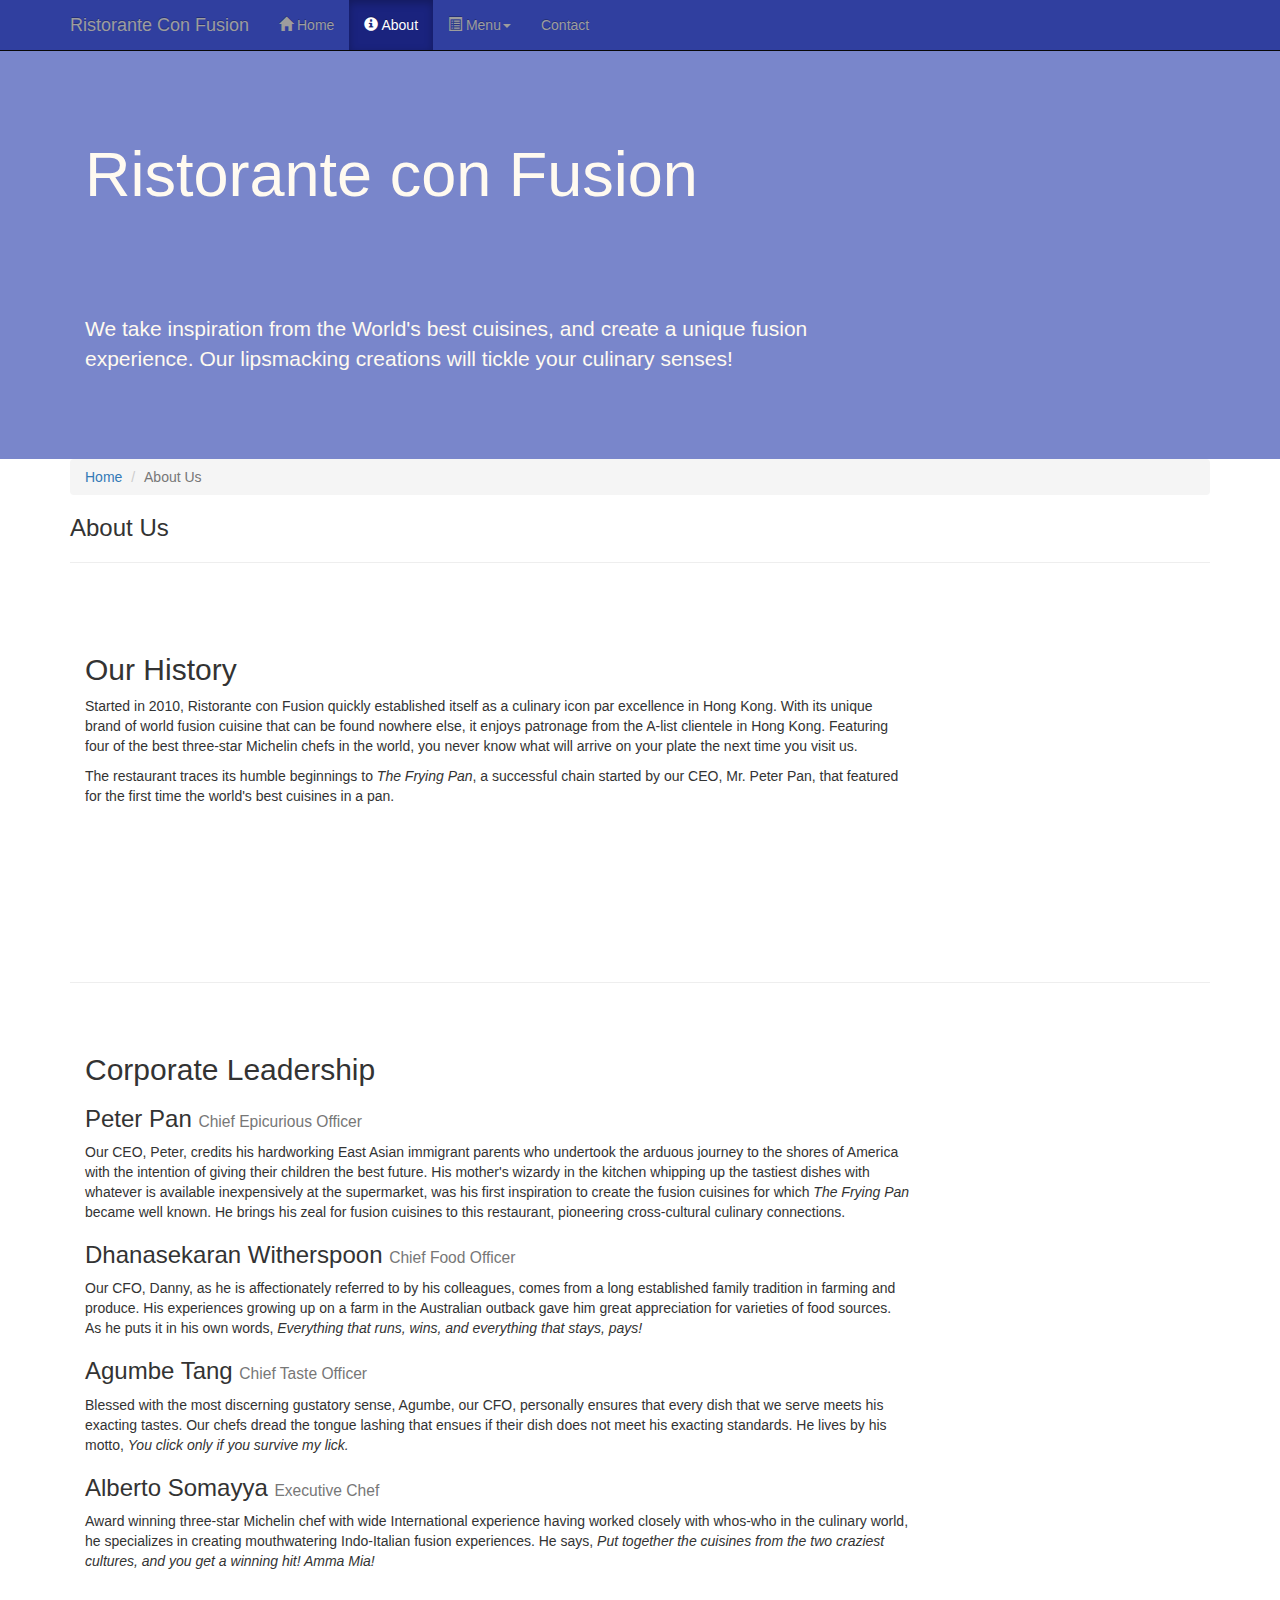
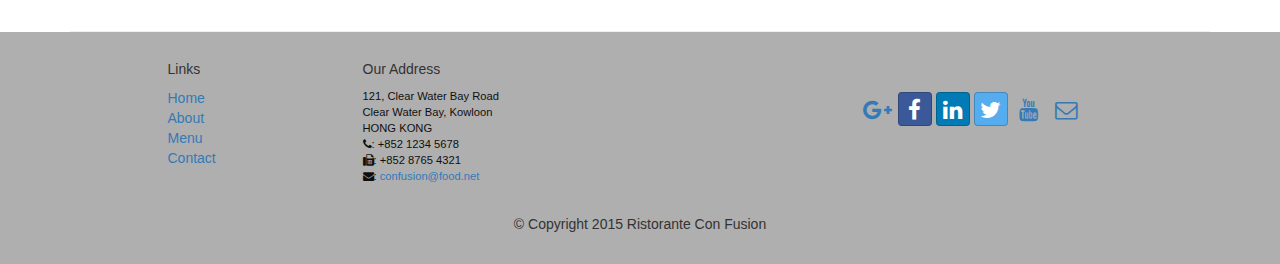
==== conFusion/aboutus.html @ 23bd5120 "firs commit" ====
<!DOCTYPE html>
<html lang="en">

<head>
     <meta charset="utf-8">
    <meta http-equiv="X-UA-Compatible" content="IE=edge">
    <meta name="viewport" content="width=device-width, initial-scale=1">
    <!-- The above 3 meta tags *must* come first in the head; any other head
         content must come *after* these tags -->
    <title>Ristorante Con Fusion: About Us</title>
        <!-- Bootstrap -->
    <link href="css/bootstrap.min.css" rel="stylesheet">
    <link href="css/bootstrap-theme.min.css" rel="stylesheet">
    <link href="css/font-awesome.min.css" rel="stylesheet">
    <link href="css/bootstrap-social.css" rel="stylesheet">
    <link href="css/mystyles.css" rel="stylesheet">

    <!-- HTML5 shim and Respond.js for IE8 support of HTML5 elements and media queries -->
    <!-- WARNING: Respond.js doesn't work if you view the page via file:// -->
    <!--[if lt IE 9]>
      <script src="https://oss.maxcdn.com/html5shiv/3.7.2/html5shiv.min.js"></script>
      <script src="https://oss.maxcdn.com/respond/1.4.2/respond.min.js"></script>
    <![endif]-->
</head>

<body>
    <nav class="navbar navbar-inverse navbar-fixed-top" role="navigation">
        <div class="container">
            <div class="navbar-header">
                <button type="button" class="navbar-toggle collapsed" data-toggle="collapse" data-target="#navbar" aria-expanded="false" aria-controls="navbar">
                    <span class="sr-only">Toggle navigation</span>
                    <span class="icon-bar"></span>
                    <span class="icon-bar"></span>
                    <span class="icon-bar"></span>
                </button>
                <a class="navbar-brand" href="index.html">Ristorante Con Fusion</a>
            </div>
            <div id="navbar" class="navbar-collapse collapse">
                <ul class="nav navbar-nav">
                    <li><a href="index.html"><span class="glyphicon glyphicon-home"
                         aria-hidden="true"></span> Home</a></li>
                    <li class="active"><a href="aboutus.html"><span class="glyphicon glyphicon-info-sign"
                      aria-hidden="true"></span> About</a></li>
                    <li class="dropdown">
                        <a href="#" class="dropdown-toggle" data-toggle="dropdown"
                         role="button" aria-haspopup="true" aria-expanded="false"><span class="glyphicon glyphicon-list-alt"
                         aria-hidden="true"></span> Menu<span class="caret"></span></a>
                        <ul class="dropdown-menu">
                            <li><a href="#">Appetizers</a></li>
                            <li><a href="#">Main Courses</a></li>
                            <li><a href="#">Desserts</a></li>
                            <li><a href="#">Drinks</a></li>
                            <li role="separator" class="divider"></li>
                            <li class="dropdown-header">Specials</li>
                            <li><a href="#">Lunch Buffet</a></li>
                            <li><a href="#">Weekend Brunch</a></li>
                        </ul>
                    </li>
                    <li><a href="contactus.html">Contact</a></li>
                </ul>
            </div>
        </div>
    </nav>
    <header class="jumbotron">

        <!-- Main component for a primary marketing message or call to action -->

        <div class="container">
            <div class="row row-header">
                <div class="col-xs-12 col-sm-8">
                    <h1>Ristorante con Fusion</h1>
                    <p style="padding:40px;"></p>
                    <p>We take inspiration from the World's best cuisines,
                      and create a unique fusion experience. Our lipsmacking
                      creations will tickle your culinary senses!</p>
                </div>
                <div class="col-xs-12 col-sm-4">
                </div>
            </div>
        </div>
    </header>

    <div class="container">
        <div>
            <div>
              <ol class="breadcrumb">
                <li><a href="index.html">Home</a></li>
                <li class="active">About Us</li>
              </ol>
            </div>

            <div>
               <h3>About Us</h3>
               <hr>
            </div>
        </div>

        <div class="row row-content">
            <div class="col-xs-12 col-sm-9">
                <h2>Our History</h2>
                <p>Started in 2010, Ristorante con Fusion quickly established itself as a culinary icon par excellence in Hong Kong. With its unique brand of world fusion cuisine that can be found nowhere else, it enjoys patronage from the A-list clientele in Hong Kong.  Featuring four of the best three-star Michelin chefs in the world, you never know what will arrive on your plate the next time you visit us.</p>
                <p>The restaurant traces its humble beginnings to <em>The Frying Pan</em>, a successful chain started by our CEO, Mr. Peter Pan, that featured for the first time the world's best cuisines in a pan.</p>
            </div>
            <div>
                <p style="padding:20px;"></p>
            </div>
        </div>


        <div class="row row-content">
            <div class="col-xs-12 col-sm-9">
                <h2>Corporate Leadership</h2>
                <h3>Peter Pan <small>Chief Epicurious Officer</small></h3>
                <p>Our CEO, Peter, credits his hardworking East Asian immigrant parents who undertook the arduous journey to the shores of America with the intention of giving their children the best future. His mother's wizardy in the kitchen whipping up the tastiest dishes with whatever is available inexpensively at the supermarket, was his first inspiration to create the fusion cuisines for which <em>The Frying Pan</em> became well known. He brings his zeal for fusion cuisines to this restaurant, pioneering cross-cultural culinary connections.</p>
                <h3>Dhanasekaran Witherspoon <small>Chief Food Officer</small></h3>
                <p>Our CFO, Danny, as he is affectionately referred to by his colleagues, comes from a long established family tradition in farming and produce. His experiences growing up on a farm in the Australian outback gave him great appreciation for varieties of food sources. As he puts it in his own words, <em>Everything that runs, wins, and everything that stays, pays!</em></p>
                <h3>Agumbe Tang <small>Chief Taste Officer</small></h3>
                <p>Blessed with the most discerning gustatory sense, Agumbe, our CFO, personally ensures that every dish that we serve meets his exacting tastes. Our chefs dread the tongue lashing that ensues if their dish does not meet his exacting standards. He lives by his motto, <em>You click only if you survive my lick.</em></p>
                <h3>Alberto Somayya <small>Executive Chef</small></h3>
                <p>Award winning three-star Michelin chef with wide International experience having worked closely with whos-who in the culinary world, he specializes in creating mouthwatering Indo-Italian fusion experiences. He says, <em>Put together the cuisines from the two craziest cultures, and you get a winning hit! Amma Mia!</em></p>
            </div>
             <div>
                <p style="padding:20px;"></p>
            </div>
       </div>

    </div>

    <footer class="row-footer">
        <div class="container">
            <div class="row">
                <div class="col-xs-5 col-xs-offset-1 col-sm-2 col-sm-offset-1">
                    <h5>Links</h5>
                    <ul class="list-unstyled">
                        <li><a href="index.html">Home</a></li>
                        <li><a href="aboutus.html">About</a></li>
                        <li><a href="#">Menu</a></li>
                        <li><a href="contactus.html">Contact</a></li>
                    </ul>
                </div>
                <div class="col-xs-6 col-sm-5">
                    <h5>Our Address</h5>
                    <address>
		              121, Clear Water Bay Road<br>
		              Clear Water Bay, Kowloon<br>
		              HONG KONG<br>
		              <i class="fa fa-phone"></i>: +852 1234 5678<br>
		              <i class="fa fa-fax"></i>: +852 8765 4321<br>
		              <i class="fa fa-envelope"></i>:
                        <a href="mailto:confusion@food.net">confusion@food.net</a>
		           </address>
                </div>
                <div class="col-xs-12 col-sm-4">
                    <div class="nav navbar-nav" style="padding: 40px 10px;">
                        <a class="btn btn-social-icon btn-google-plus" href="http://google.com/+"><i class="fa fa-google-plus"></i></a>
                        <a class="btn btn-social-icon btn-facebook" href="http://www.facebook.com/profile.php?id="><i class="fa fa-facebook"></i></a>
                        <a class="btn btn-social-icon btn-linkedin" href="http://www.linkedin.com/in/"><i class="fa fa-linkedin"></i></a>
                        <a class="btn btn-social-icon btn-twitter" href="http://twitter.com/"><i class="fa fa-twitter"></i></a>
                        <a class="btn btn-social-icon btn-youtube" href="http://youtube.com/"><i class="fa fa-youtube"></i></a>
                        <a class="btn btn-social-icon" href="mailto:"><i class="fa fa-envelope-o"></i></a>
                    </div>
                </div>
                <div class="col-xs-12">
                    <p style="padding:10px;"></p>
                    <p align=center>© Copyright 2015 Ristorante Con Fusion</p>
                </div>
            </div>
        </div>
    </footer>
    <!-- jQuery (necessary for Bootstrap's JavaScript plugins) -->
    <script src="https://ajax.googleapis.com/ajax/libs/jquery/1.11.3/jquery.min.js"></script>
    <!-- Include all compiled plugins (below), or include individual files as needed -->
    <script src="js/bootstrap.min.js"></script>
</body>

</html>
---- conFusion/css/mystyles.css ----
.row-header{
  margin: 0px auto;
  padding: 0px auto;
}

.row-content {
  margin: 0px auto;
  padding: 50px 0px 50px 0px;
  border-bottom: 1px ridge;
  min-height: 400px;
}

.row-footer{
  background-color: #AfAfAf;
  margin: 0px auto;
  padding: 20px 0px 20px 0px;
}

.jumbotron{
  padding: 70px 30px 70px 30px;
  margin: 0px auto;
  background: #7986CB;
  color: floralwhite;
}

address{
  font-size: 80%;
  margin: 0px;
  color: #0f0f0f;
}

body{
    padding:50px 0px 0px 0px;
    z-index:0;
}

.navbar-inverse {
     background: #303F9F;
}

.navbar-inverse .navbar-nav > .active > a,
.navbar-inverse .navbar-nav > .active > a:hover,
.navbar-inverse .navbar-nav > .active > a:focus {
    color: #fff;
    background: #1A237E;
}

.navbar-inverse .navbar-nav > .open > a,
 .navbar-inverse .navbar-nav > .open > a:hover,
 .navbar-inverse .navbar-nav > .open > a:focus {
    color: #fff;
    background: #1A237E;
}

.navbar-inverse .navbar-nav .open .dropdown-menu> li> a,
.navbar-inverse .navbar-nav .open .dropdown-menu {
    background-color: #303F9F;
    color:#eeeeee;
}

.navbar-inverse .navbar-nav .open .dropdown-menu> li> a:hover {
    color:#000000;
}
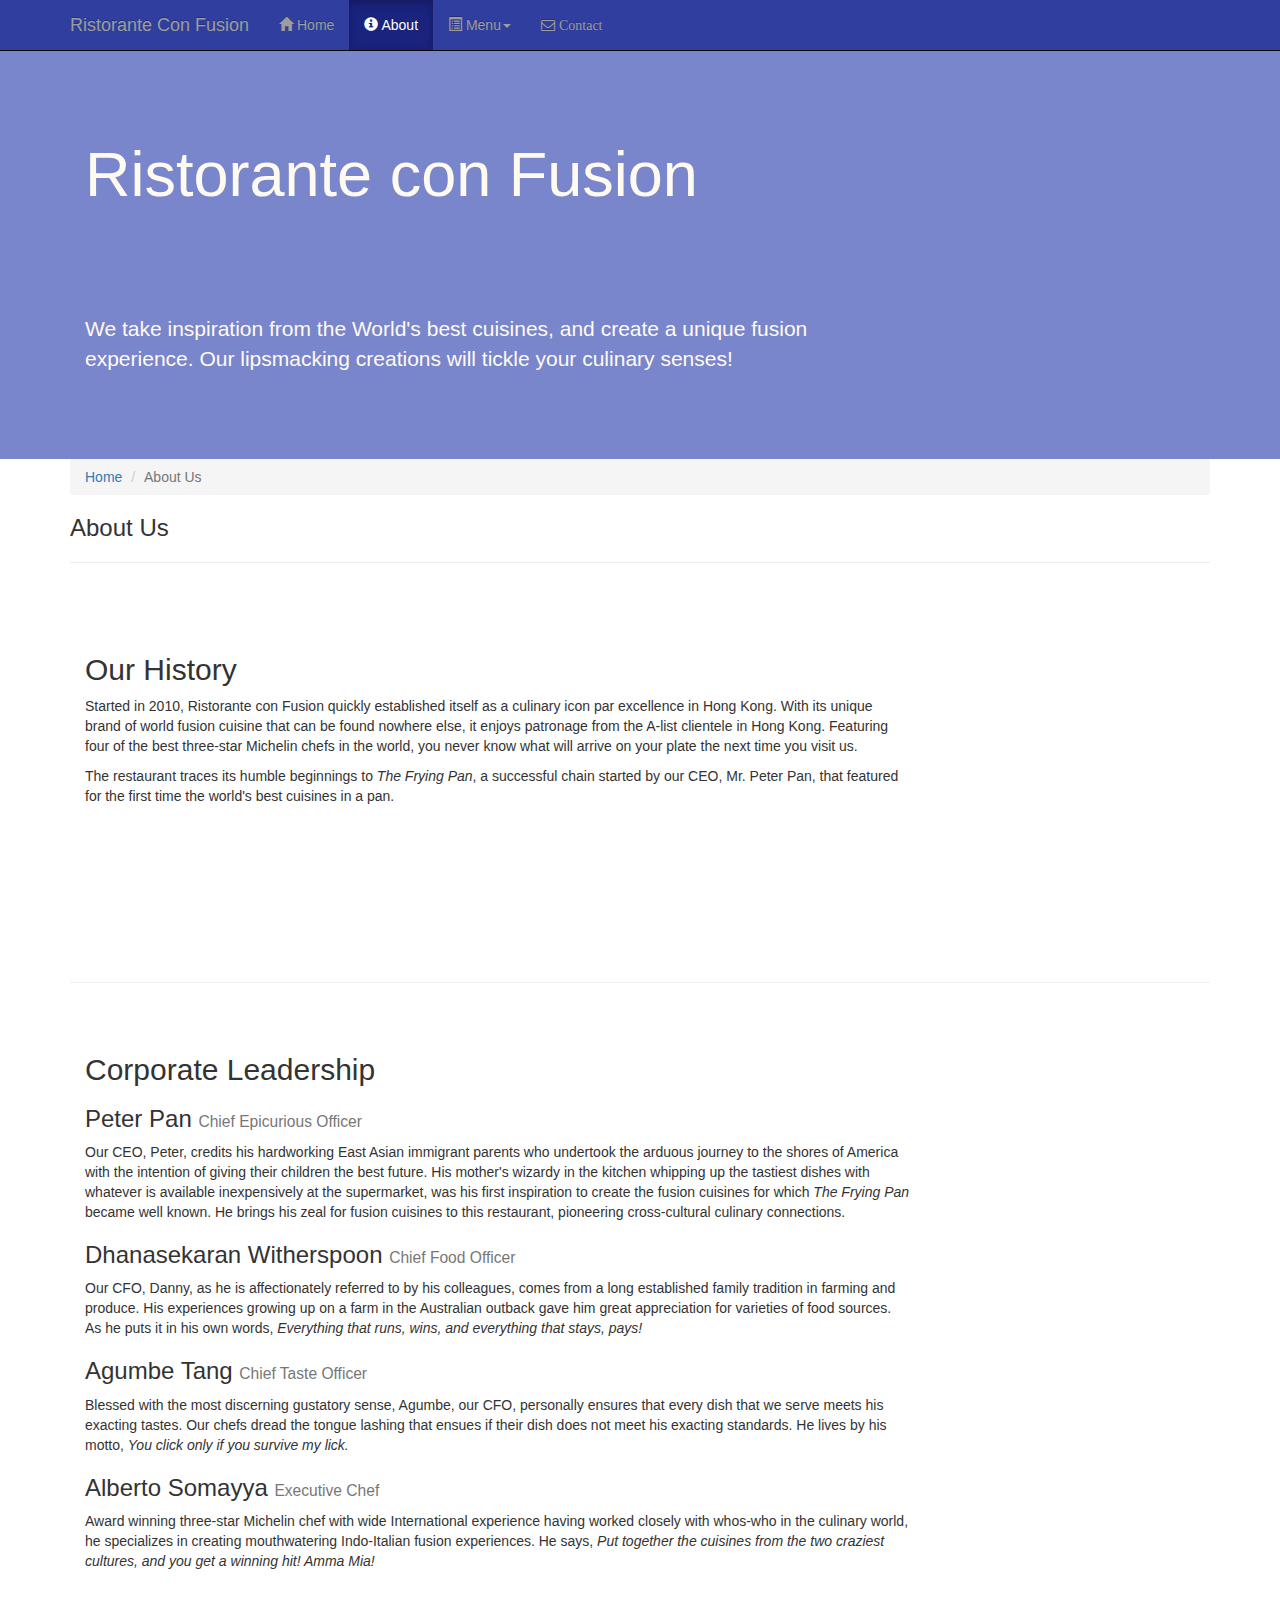
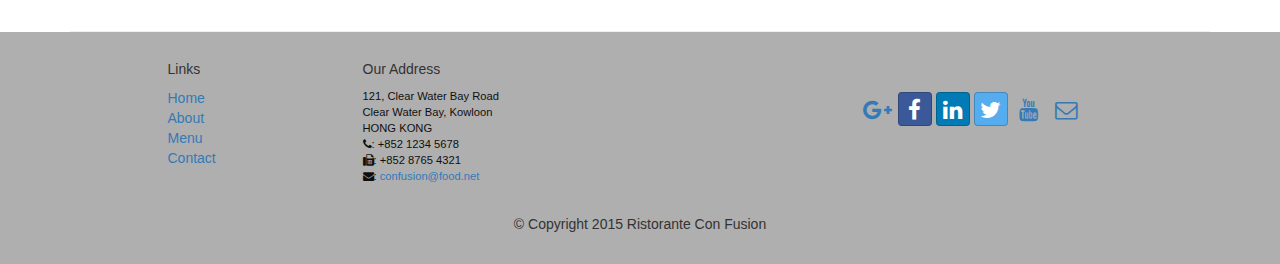
==== commit d8da8801: "Buttons and Forms" ====
--- a/conFusion/aboutus.html
+++ b/conFusion/aboutus.html
@@ -56,7 +56,7 @@
                             <li><a href="#">Weekend Brunch</a></li>
                         </ul>
                     </li>
-                    <li><a href="contactus.html">Contact</a></li>
+                    <li><a class="fa fa-envelope-o" href="contactus.html"> Contact</a></li>
                 </ul>
             </div>
         </div>
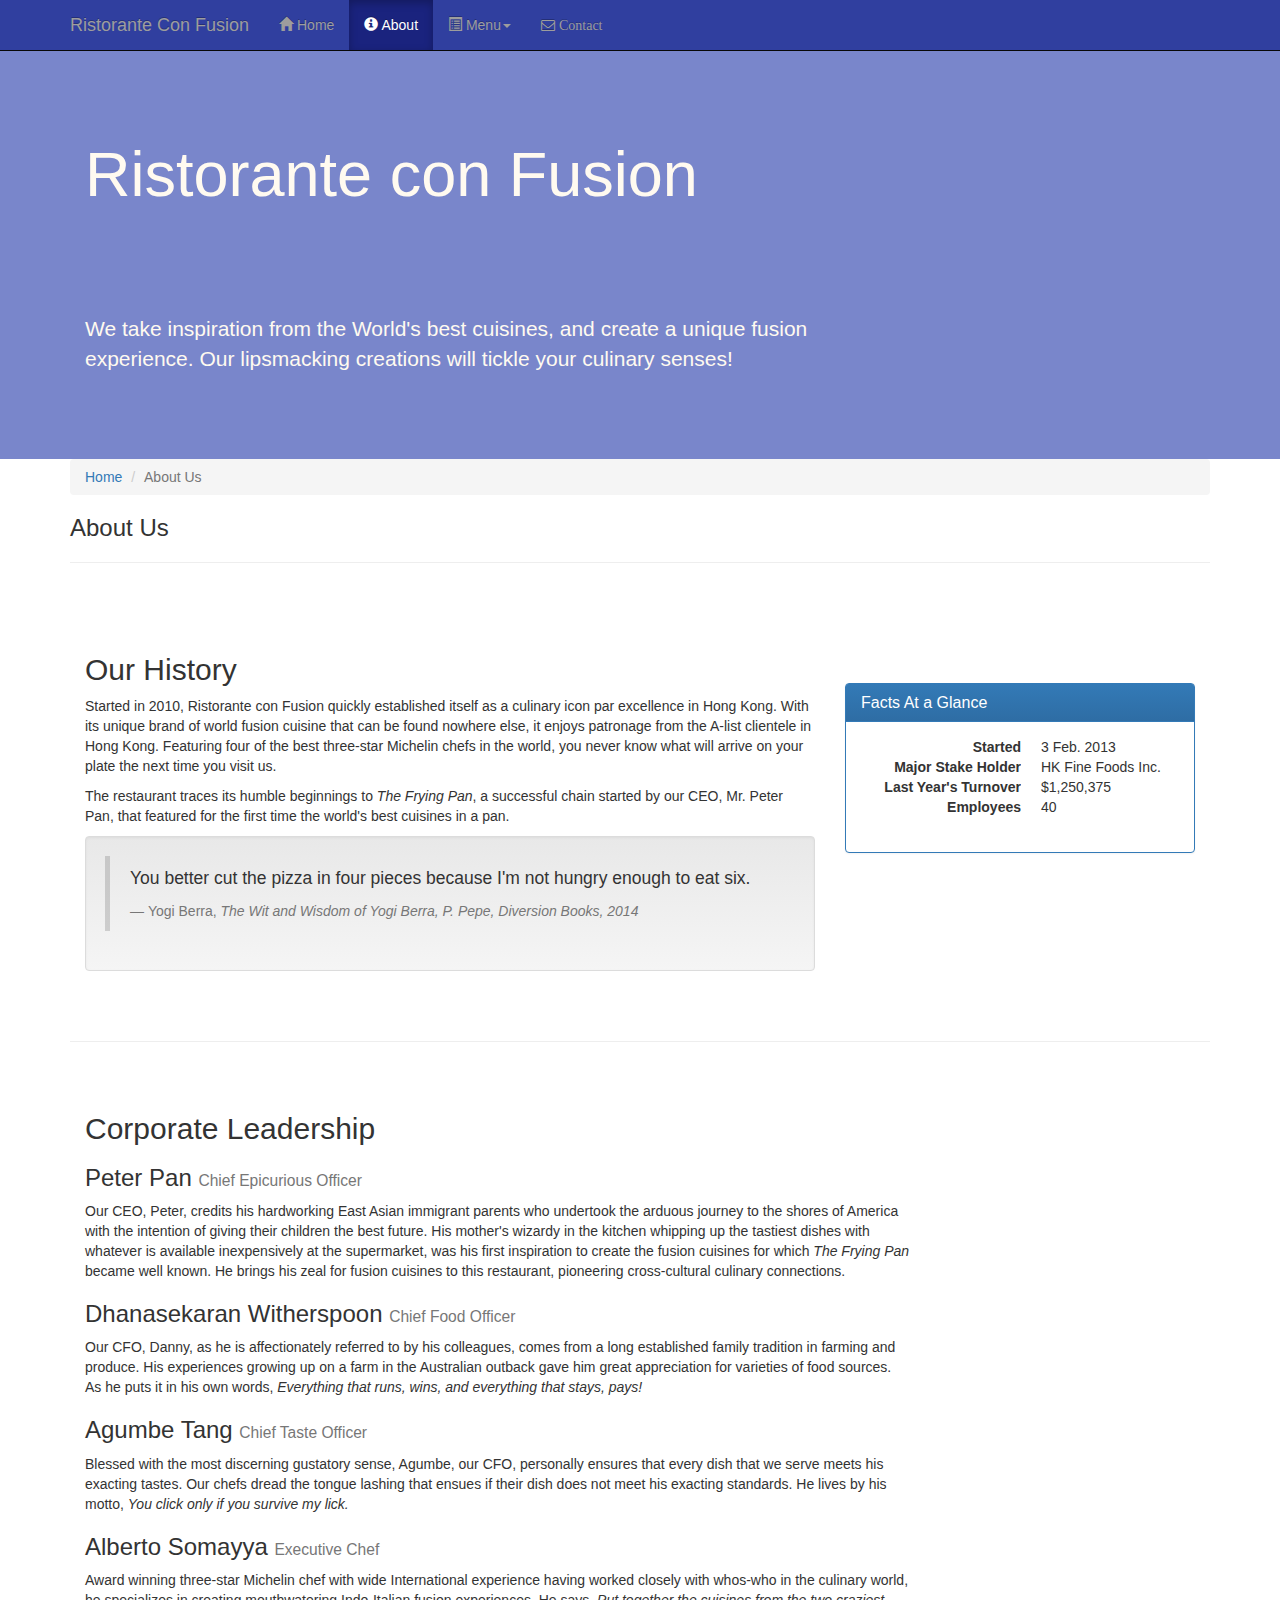
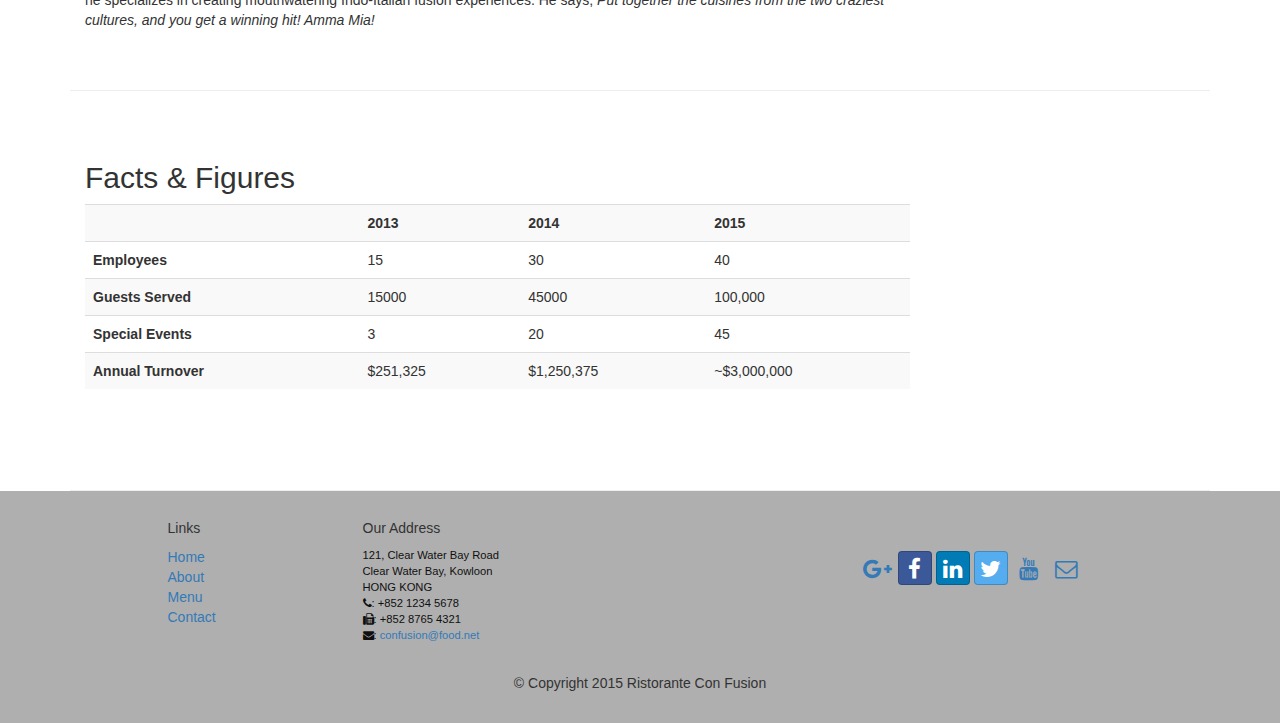
==== commit 15cef9d8: "Panels, Wells, Tables" ====
--- a/conFusion/aboutus.html
+++ b/conFusion/aboutus.html
@@ -14,13 +14,6 @@
     <link href="css/font-awesome.min.css" rel="stylesheet">
     <link href="css/bootstrap-social.css" rel="stylesheet">
     <link href="css/mystyles.css" rel="stylesheet">
-
-    <!-- HTML5 shim and Respond.js for IE8 support of HTML5 elements and media queries -->
-    <!-- WARNING: Respond.js doesn't work if you view the page via file:// -->
-    <!--[if lt IE 9]>
-      <script src="https://oss.maxcdn.com/html5shiv/3.7.2/html5shiv.min.js"></script>
-      <script src="https://oss.maxcdn.com/respond/1.4.2/respond.min.js"></script>
-    <![endif]-->
 </head>
 
 <body>
@@ -63,7 +56,6 @@
     </nav>
     <header class="jumbotron">
 
-        <!-- Main component for a primary marketing message or call to action -->
 
         <div class="container">
             <div class="row row-header">
@@ -96,14 +88,47 @@
         </div>
 
         <div class="row row-content">
-            <div class="col-xs-12 col-sm-9">
+            <div class="col-xs-12 col-sm-8">
                 <h2>Our History</h2>
-                <p>Started in 2010, Ristorante con Fusion quickly established itself as a culinary icon par excellence in Hong Kong. With its unique brand of world fusion cuisine that can be found nowhere else, it enjoys patronage from the A-list clientele in Hong Kong.  Featuring four of the best three-star Michelin chefs in the world, you never know what will arrive on your plate the next time you visit us.</p>
-                <p>The restaurant traces its humble beginnings to <em>The Frying Pan</em>, a successful chain started by our CEO, Mr. Peter Pan, that featured for the first time the world's best cuisines in a pan.</p>
-            </div>
-            <div>
+                <p>Started in 2010, Ristorante con Fusion quickly established itself as a culinary icon par excellence in Hong Kong. 
+                    With its unique brand of world fusion cuisine that can be found nowhere else, it enjoys patronage from the A-list clientele in Hong Kong.  
+                    Featuring four of the best three-star Michelin chefs in the world, you never know what will arrive on your plate the next time you visit us.</p>
+                <p>The restaurant traces its humble beginnings to <em>The Frying Pan</em>, a successful chain started by our CEO, Mr. Peter Pan, 
+                that featured for the first time the world's best cuisines in a pan.</p>
+                <div class="well">
+                    <blockquote>
+                        <p>You better cut the pizza in four pieces because
+                            I'm not hungry enough to eat six.</p>
+                        <footer>Yogi Berra,
+                          <cite>The Wit and Wisdom of Yogi Berra,
+                            P. Pepe, Diversion Books, 2014</cite>
+                        </footer>
+                    </blockquote>
+                </div>
+
+            </div>
+            
+            <div class="col-xs-12 col-sm-4">
                 <p style="padding:20px;"></p>
-            </div>
+                <div class="panel panel-primary">
+                    <div class="panel-heading">
+                        <h3 class="panel-title">Facts At a Glance</h3>
+                    </div>
+                    <div class="panel-body">
+                        <dl class="dl-horizontal">
+                            <dt>Started</dt>
+                            <dd>3 Feb. 2013</dd>
+                            <dt>Major Stake Holder</dt>
+                            <dd>HK Fine Foods Inc.</dd>
+                            <dt>Last Year's Turnover</dt>
+                            <dd>$1,250,375</dd>
+                            <dt>Employees</dt>
+                            <dd>40</dd>
+                       </dl>
+                    </div>
+                </div>
+            </div>
+
         </div>
 
 
@@ -119,10 +144,57 @@
                 <h3>Alberto Somayya <small>Executive Chef</small></h3>
                 <p>Award winning three-star Michelin chef with wide International experience having worked closely with whos-who in the culinary world, he specializes in creating mouthwatering Indo-Italian fusion experiences. He says, <em>Put together the cuisines from the two craziest cultures, and you get a winning hit! Amma Mia!</em></p>
             </div>
-             <div>
+            
+             <div class="col-xs-12 col-sm-3">
                 <p style="padding:20px;"></p>
             </div>
        </div>
+
+        <div class="row row-content">
+            <div class="col-xs-12 col-sm-9">
+                <h2>Facts &amp; Figures</h2>
+                <div class="table-responsive">
+                <table class="table table-striped">
+                    <tr>
+                        <td>&nbsp;</td>
+                        <th>2013</th>
+                        <th>2014</th>
+                        <th>2015</th>
+                    </tr>
+                    <tr>
+                        <th>Employees</th>
+                        <td>15</td>
+                        <td>30</td>
+                        <td>40</td>
+                    </tr>
+                    <tr>
+                        <th>Guests Served</th>
+                        <td>15000</td>
+                        <td>45000</td>
+                        <td>100,000</td>
+                    </tr>
+                    <tr>
+                        <th>Special Events</th>
+                        <td>3</td>
+                        <td>20</td>
+                        <td>45</td>
+                    </tr>
+                    <tr>
+                        <th>Annual Turnover</th>
+                        <td>$251,325</td>
+                        <td>$1,250,375</td>
+                        <td>~$3,000,000</td>
+                    </tr>
+                </table>
+                </div>
+
+
+            </div>
+             <div class="col-xs-12 col-sm-3">
+                <p style="padding:20px;"></p>
+            </div>
+       </div> 
+
 
     </div>
 
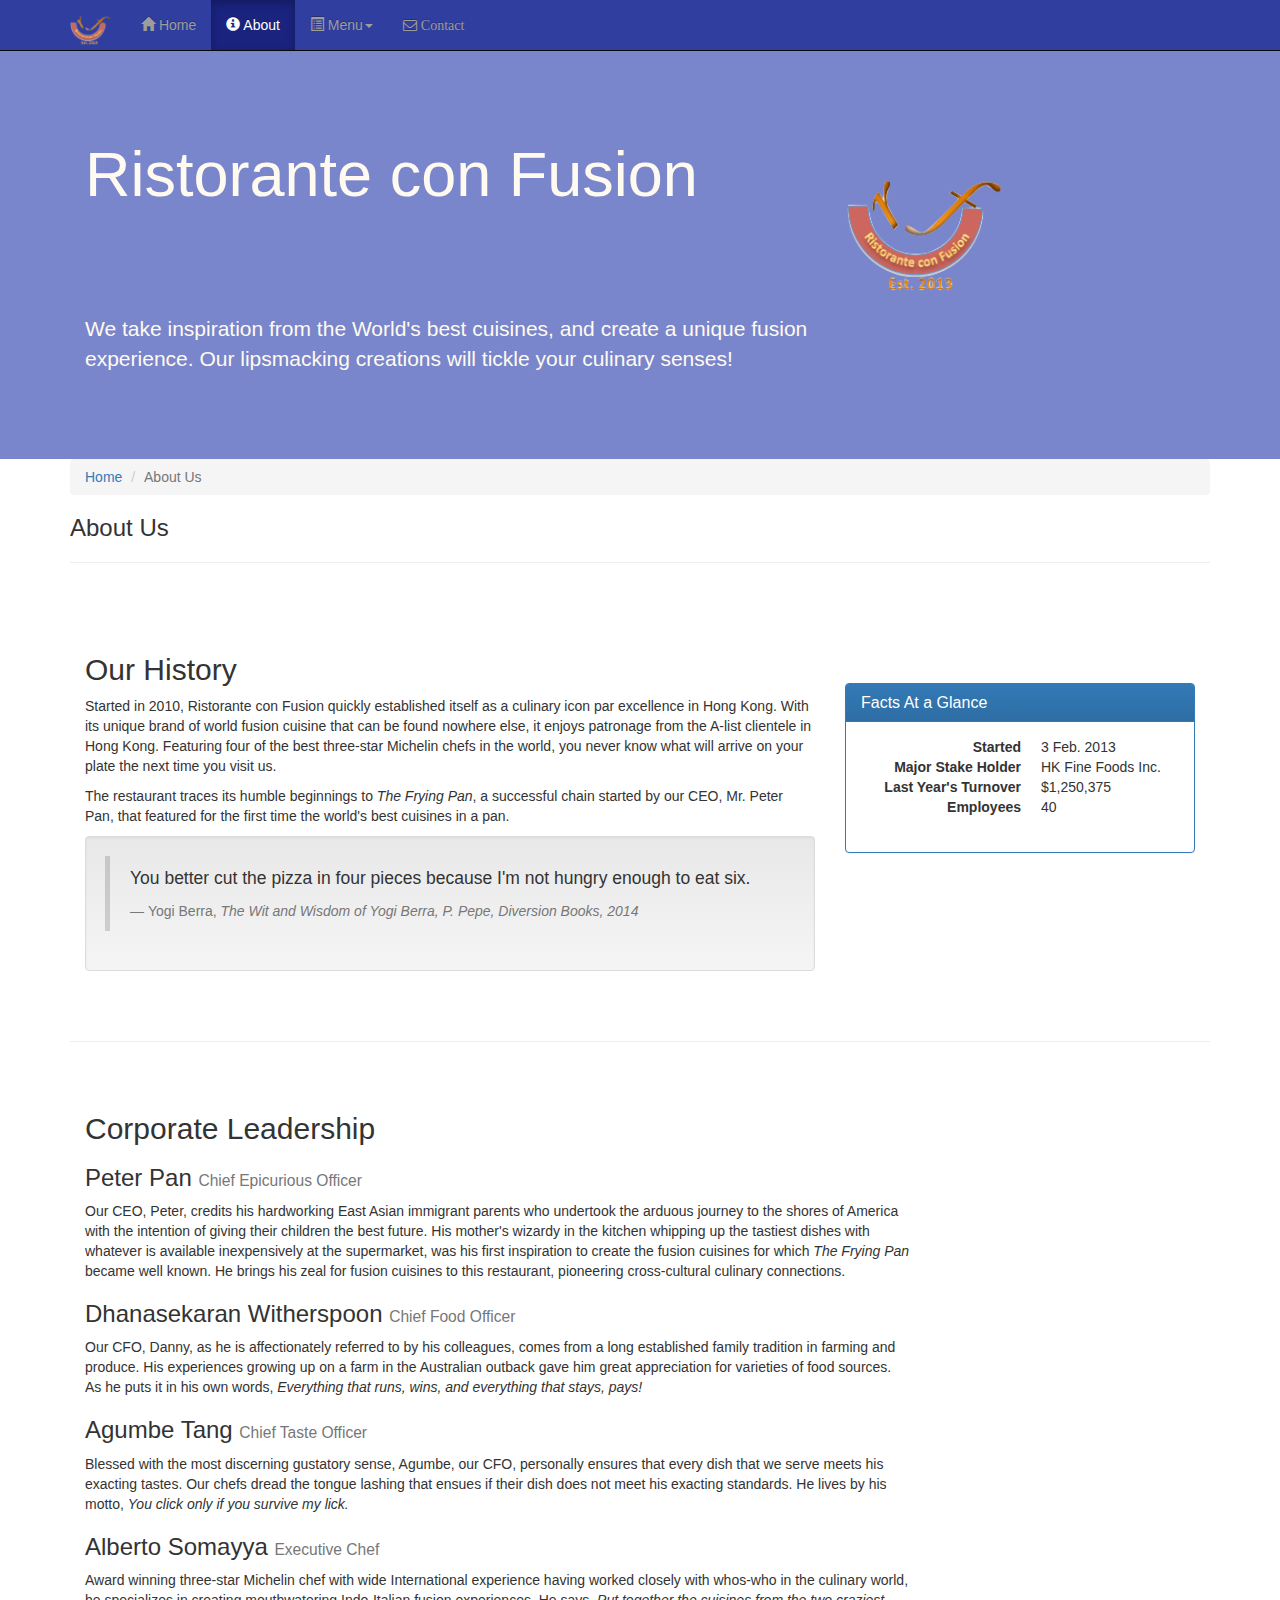
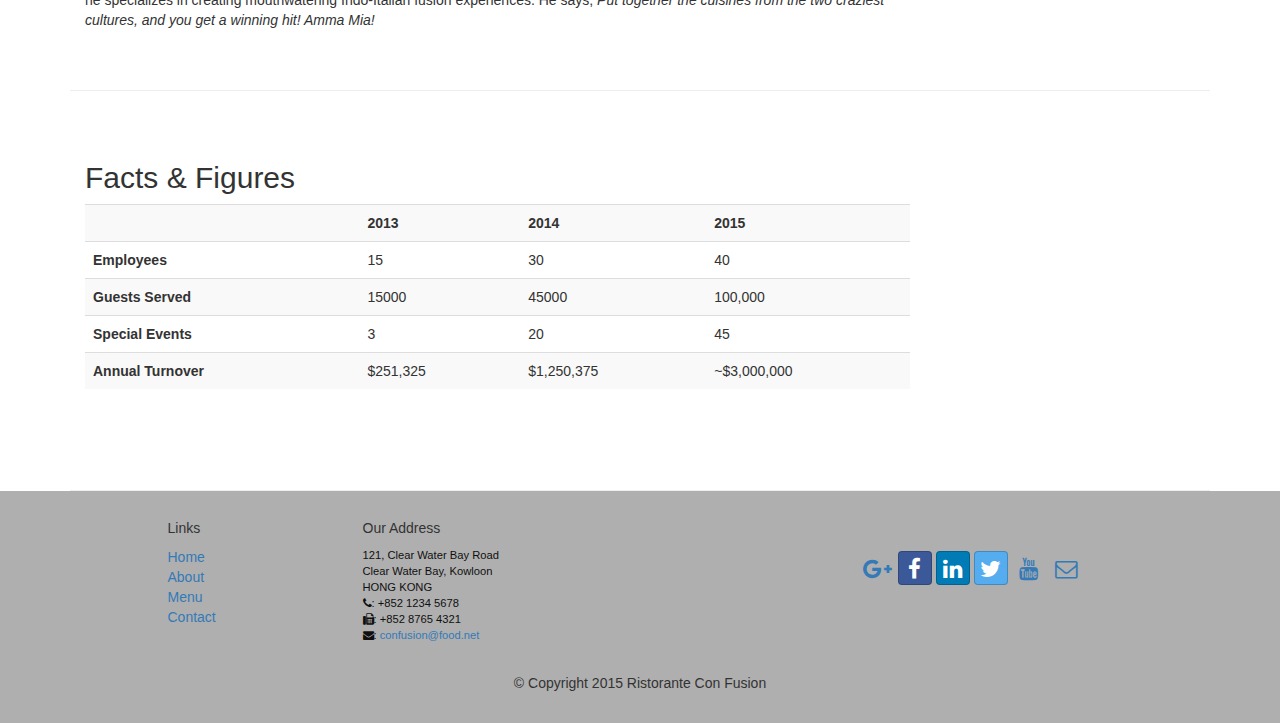
==== commit 6b07f9a9: "Media" ====
--- a/conFusion/aboutus.html
+++ b/conFusion/aboutus.html
@@ -5,10 +5,7 @@
      <meta charset="utf-8">
     <meta http-equiv="X-UA-Compatible" content="IE=edge">
     <meta name="viewport" content="width=device-width, initial-scale=1">
-    <!-- The above 3 meta tags *must* come first in the head; any other head
-         content must come *after* these tags -->
     <title>Ristorante Con Fusion: About Us</title>
-        <!-- Bootstrap -->
     <link href="css/bootstrap.min.css" rel="stylesheet">
     <link href="css/bootstrap-theme.min.css" rel="stylesheet">
     <link href="css/font-awesome.min.css" rel="stylesheet">
@@ -26,7 +23,7 @@
                     <span class="icon-bar"></span>
                     <span class="icon-bar"></span>
                 </button>
-                <a class="navbar-brand" href="index.html">Ristorante Con Fusion</a>
+                <a class="navbar-brand" href="#"><img src="img/logo.png" height=30 width=41></a>
             </div>
             <div id="navbar" class="navbar-collapse collapse">
                 <ul class="nav navbar-nav">
@@ -54,8 +51,7 @@
             </div>
         </div>
     </nav>
-    <header class="jumbotron">
-
+<header class="jumbotron">
 
         <div class="container">
             <div class="row row-header">
@@ -63,11 +59,14 @@
                     <h1>Ristorante con Fusion</h1>
                     <p style="padding:40px;"></p>
                     <p>We take inspiration from the World's best cuisines,
-                      and create a unique fusion experience. Our lipsmacking
-                      creations will tickle your culinary senses!</p>
-                </div>
-                <div class="col-xs-12 col-sm-4">
-                </div>
+                      and create a unique fusion experience.
+                      Our lipsmacking creations will tickle your culinary senses!</p>
+                </div>
+                <div class="col-xs-12 col-sm-2">
+                    <p style="padding:20px;"></p>
+                    <img src="img/logo.png" class="img-responsive">
+                </div>
+
             </div>
         </div>
     </header>
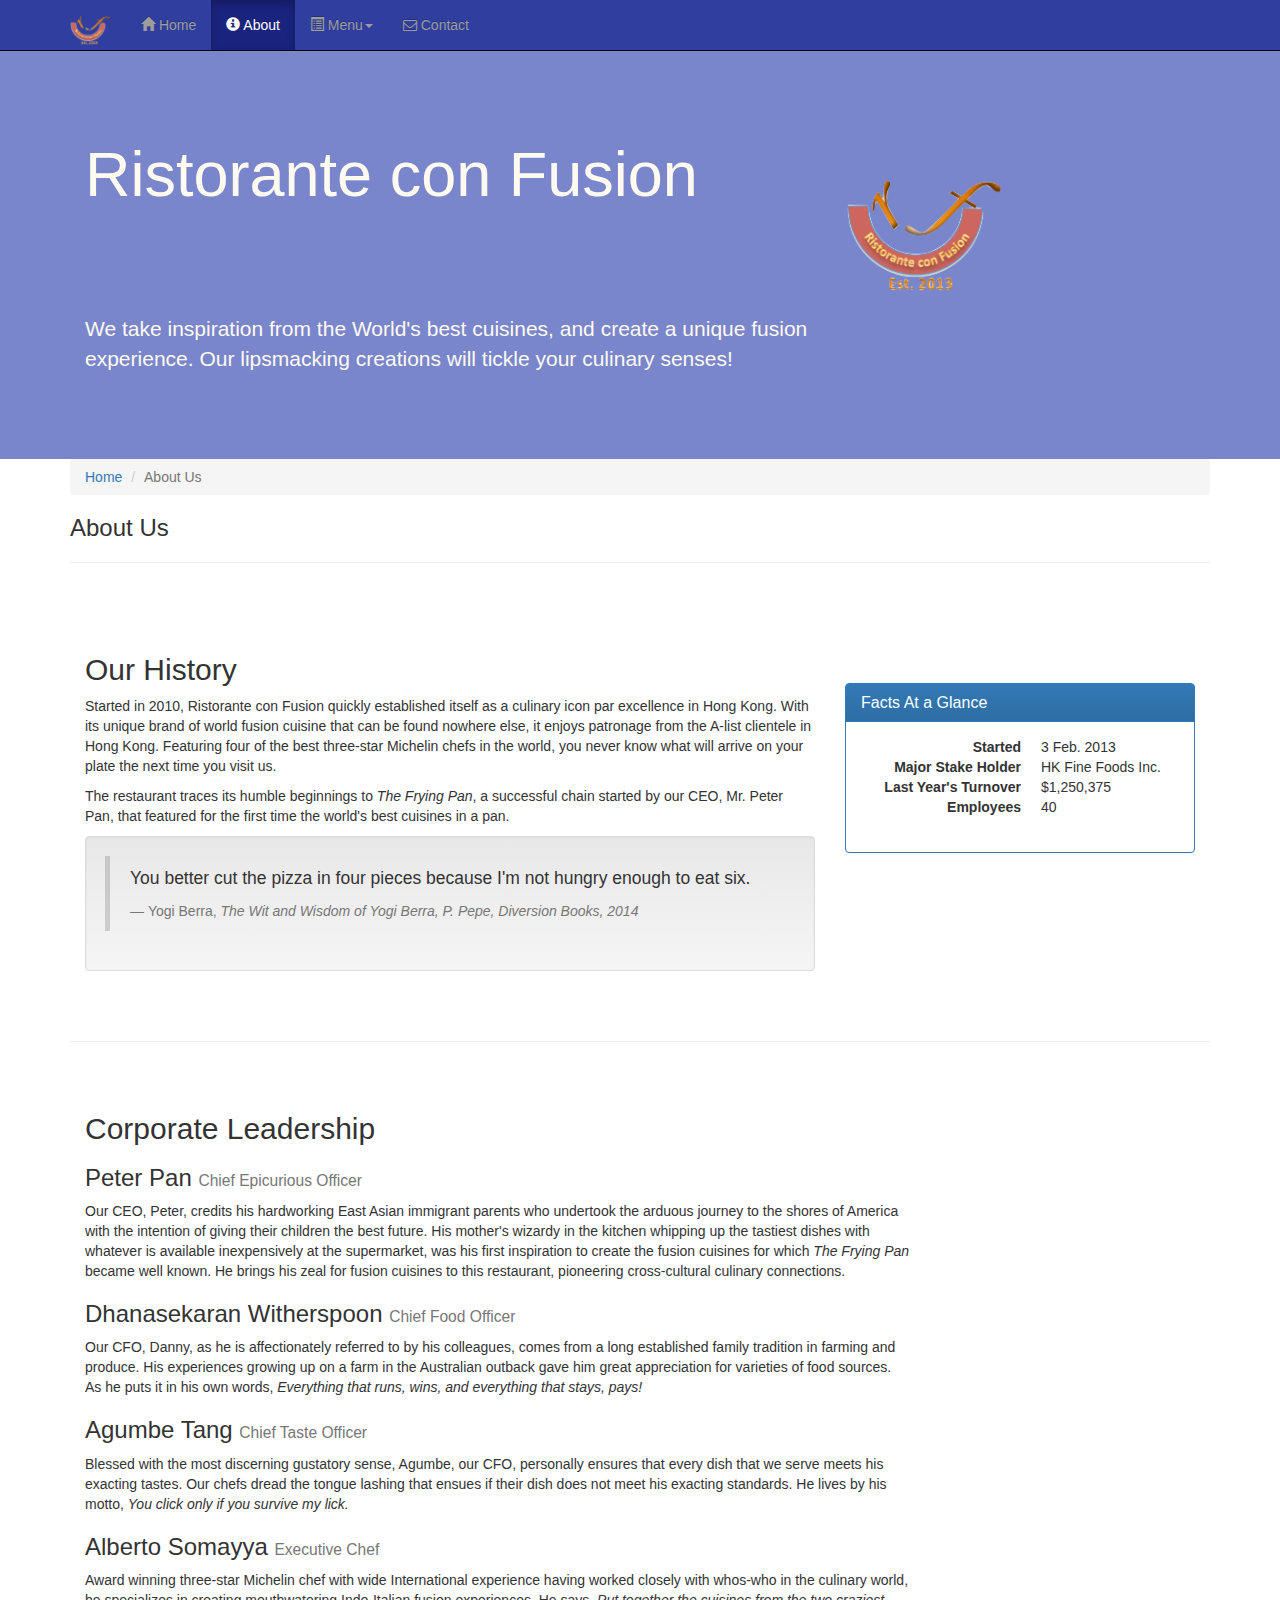
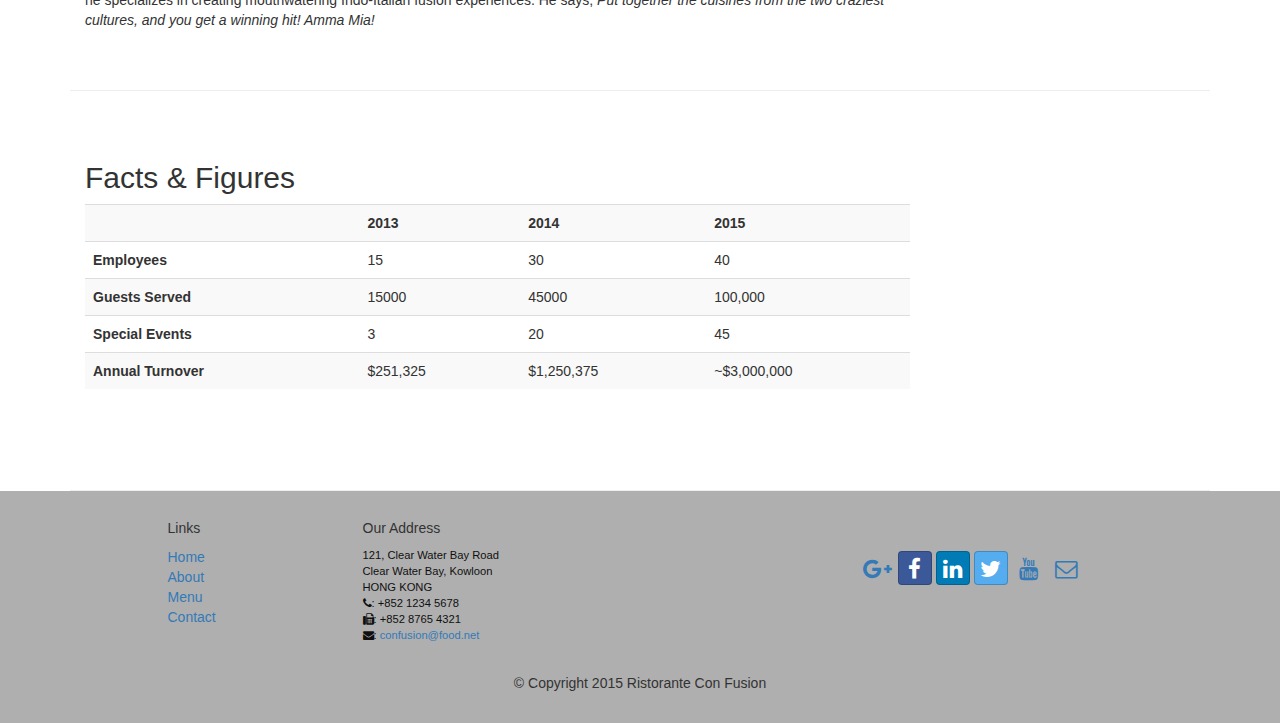
==== commit a040812c: "Contact" ====
--- a/conFusion/aboutus.html
+++ b/conFusion/aboutus.html
@@ -46,7 +46,8 @@
                             <li><a href="#">Weekend Brunch</a></li>
                         </ul>
                     </li>
-                    <li><a class="fa fa-envelope-o" href="contactus.html"> Contact</a></li>
+                    <li><a href="contactus.html"><span class="fa fa-envelope-o"
+                      aria-hidden="true"></span> Contact</a></li>
                 </ul>
             </div>
         </div>
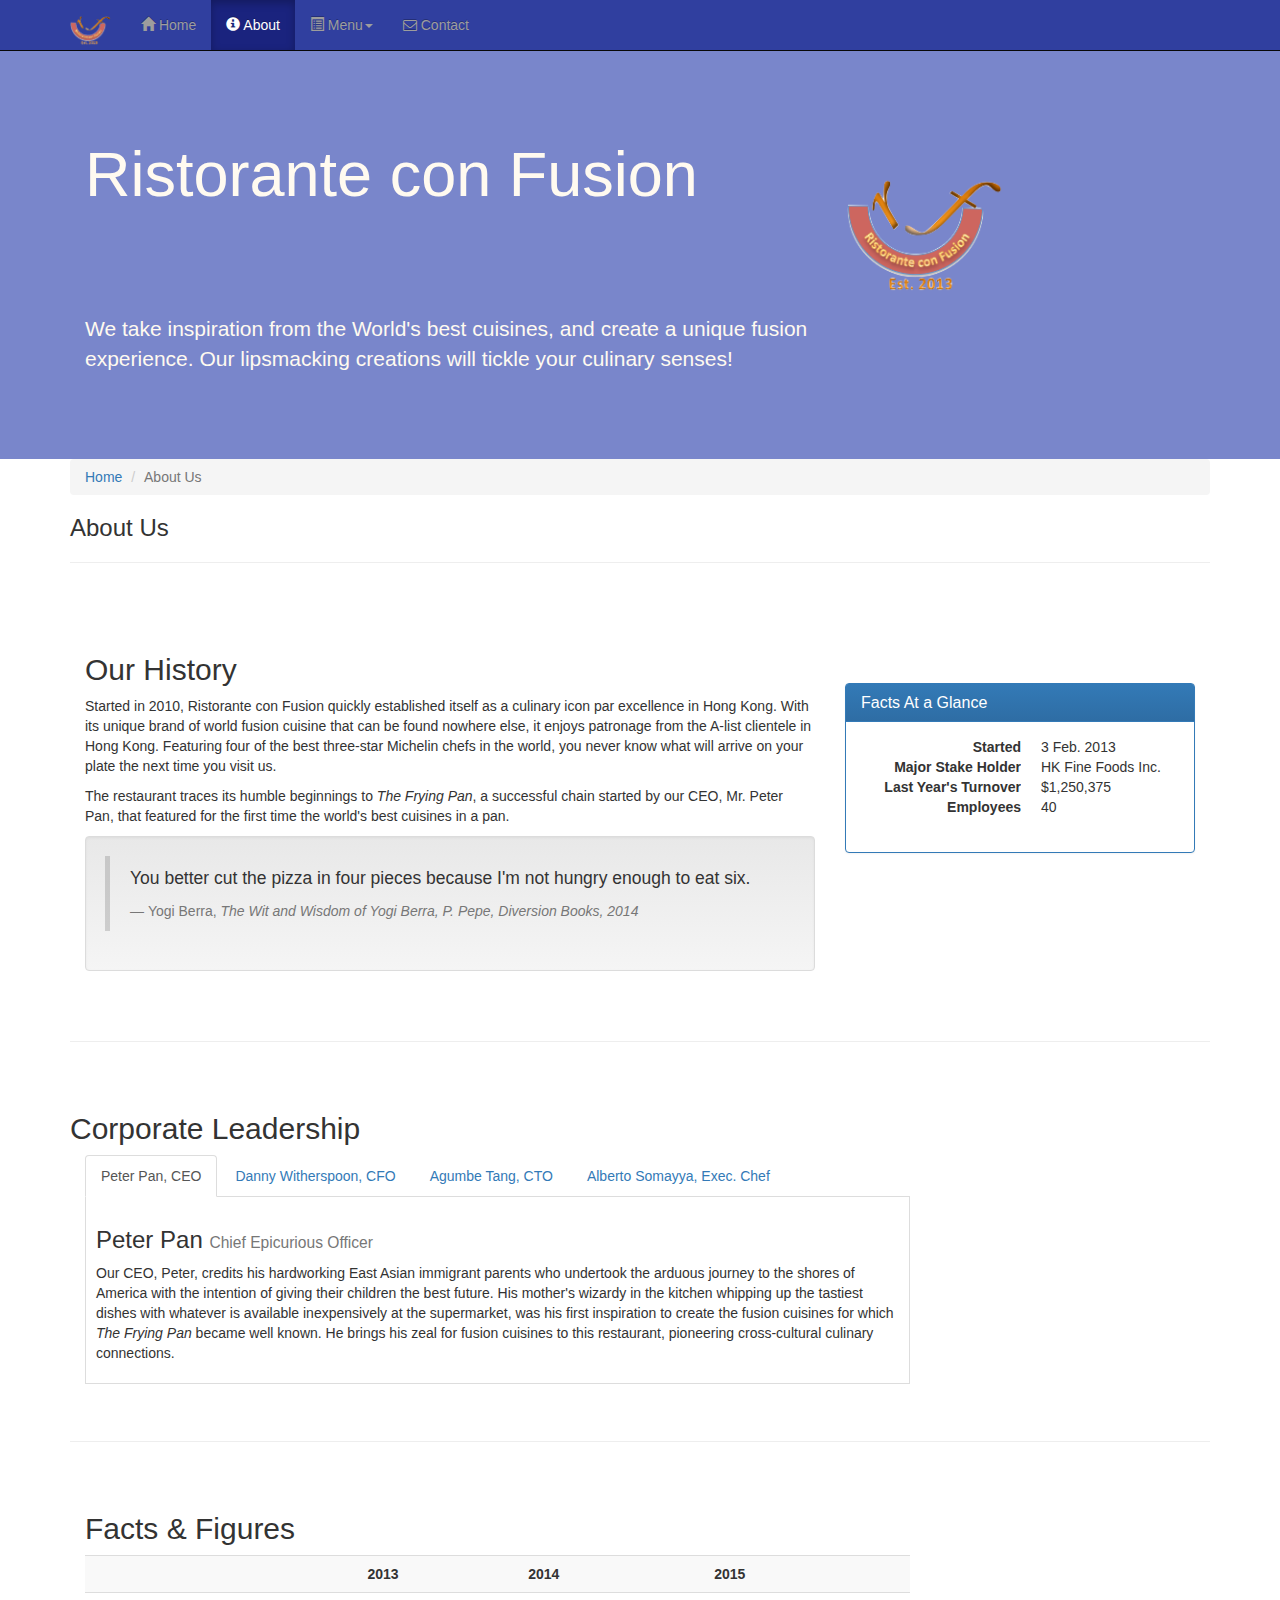
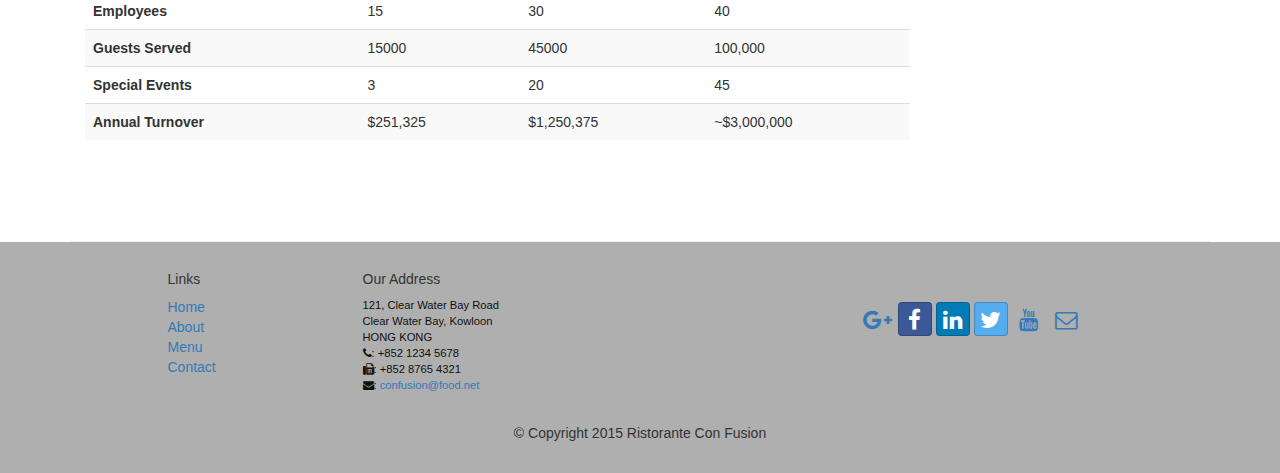
==== commit 1591551a: "tabs" ====
--- a/conFusion/aboutus.html
+++ b/conFusion/aboutus.html
@@ -52,7 +52,7 @@
             </div>
         </div>
     </nav>
-<header class="jumbotron">
+    <header class="jumbotron">
 
         <div class="container">
             <div class="row row-header">
@@ -133,16 +133,64 @@
 
 
         <div class="row row-content">
+
+            <h2>Corporate Leadership</h2>
+            
             <div class="col-xs-12 col-sm-9">
-                <h2>Corporate Leadership</h2>
-                <h3>Peter Pan <small>Chief Epicurious Officer</small></h3>
-                <p>Our CEO, Peter, credits his hardworking East Asian immigrant parents who undertook the arduous journey to the shores of America with the intention of giving their children the best future. His mother's wizardy in the kitchen whipping up the tastiest dishes with whatever is available inexpensively at the supermarket, was his first inspiration to create the fusion cuisines for which <em>The Frying Pan</em> became well known. He brings his zeal for fusion cuisines to this restaurant, pioneering cross-cultural culinary connections.</p>
-                <h3>Dhanasekaran Witherspoon <small>Chief Food Officer</small></h3>
-                <p>Our CFO, Danny, as he is affectionately referred to by his colleagues, comes from a long established family tradition in farming and produce. His experiences growing up on a farm in the Australian outback gave him great appreciation for varieties of food sources. As he puts it in his own words, <em>Everything that runs, wins, and everything that stays, pays!</em></p>
-                <h3>Agumbe Tang <small>Chief Taste Officer</small></h3>
-                <p>Blessed with the most discerning gustatory sense, Agumbe, our CFO, personally ensures that every dish that we serve meets his exacting tastes. Our chefs dread the tongue lashing that ensues if their dish does not meet his exacting standards. He lives by his motto, <em>You click only if you survive my lick.</em></p>
-                <h3>Alberto Somayya <small>Executive Chef</small></h3>
-                <p>Award winning three-star Michelin chef with wide International experience having worked closely with whos-who in the culinary world, he specializes in creating mouthwatering Indo-Italian fusion experiences. He says, <em>Put together the cuisines from the two craziest cultures, and you get a winning hit! Amma Mia!</em></p>
+                <ul class="nav nav-tabs" role="tablist">
+                    <li role="presentation" class="active">
+                    <a href="#peter" aria-controls="peter"
+                     role="tab" data-toggle="tab">Peter Pan, CEO</a></li>
+                    <li role="presentation"><a href="#danny"
+                     aria-controls="danny" role="tab"
+                     data-toggle="tab">Danny Witherspoon, CFO</a></li>
+                    <li role="presentation"><a href="#agumbe"
+                     aria-controls="agumbe" role="tab"
+                     data-toggle="tab">Agumbe Tang, CTO</a></li>
+                    <li role="presentation"><a href="#alberto"
+                     aria-controls="alberto" role="tab"
+                     data-toggle="tab">Alberto Somayya, Exec. Chef</a></li>
+                </ul>
+
+                <div class="tab-content">
+                    <div role="tabpanel" id="peter" class="tab-pane fade in active">
+                        <h3>Peter Pan <small>Chief Epicurious Officer</small></h3>
+                        <p>Our CEO, Peter, credits his hardworking East Asian immigrant parents who undertook 
+                            the arduous journey to the shores of America with the intention of giving their 
+                            children the best future. His mother's wizardy in the kitchen whipping up the 
+                            tastiest dishes with whatever is available inexpensively at the supermarket, was 
+                            his first inspiration to create the fusion cuisines for which 
+                            <em>The Frying Pan</em> 
+                            became well known. He brings his zeal for fusion cuisines to this restaurant, 
+                            pioneering cross-cultural culinary connections.</p>
+                    </div>
+
+                    <div role="tabpanel" id="danny" class="tab-pane fade">
+                        <h3>Dhanasekaran Witherspoon <small>Chief Food Officer</small></h3>
+                        <p>Our CFO, Danny, as he is affectionately referred to by his colleagues, comes from 
+                            a long established family tradition in farming and produce. His experiences growing 
+                            up on a farm in the Australian outback gave him great appreciation for varieties of 
+                            food sources. As he puts it in his own words, 
+                            <em>Everything that runs, wins, and everything that stays, pays!</em></p>
+                    </div>
+
+                    <div role="tabpanel" id="agumbe" class="tab-pane fade">
+                        <h3>Agumbe Tang <small>Chief Taste Officer</small></h3>
+                        <p>Blessed with the most discerning gustatory sense, Agumbe, our CFO, personally ensures
+                             that every dish that we serve meets his exacting tastes. Our chefs dread the tongue 
+                             lashing that ensues if their dish does not meet his exacting standards. He lives by his motto, 
+                             <em>You click only if you survive my lick.</em></p>
+                    </div>
+
+                    <div role="tabpanel" id="alberto" class="tab-pane fade">
+                        <h3>Alberto Somayya <small>Executive Chef</small></h3>
+                        <p>Award winning three-star Michelin chef with wide International experience having worked closely 
+                            with whos-who in the culinary world, he specializes in creating mouthwatering Indo-Italian 
+                            fusion experiences. He says, 
+                            <em>Put together the cuisines from the two craziest cultures, and you get a winning hit! Amma Mia!</em></p>
+                    </div>
+
+                </div>
             </div>
             
              <div class="col-xs-12 col-sm-3">
--- a/conFusion/css/mystyles.css
+++ b/conFusion/css/mystyles.css
@@ -61,3 +61,10 @@
 .navbar-inverse .navbar-nav .open .dropdown-menu> li> a:hover {
     color:#000000;
 }
+
+.tab-content {
+    border-left: 1px solid #ddd;
+    border-right: 1px solid #ddd;
+    border-bottom: 1px solid #ddd;
+    padding: 10px;
+}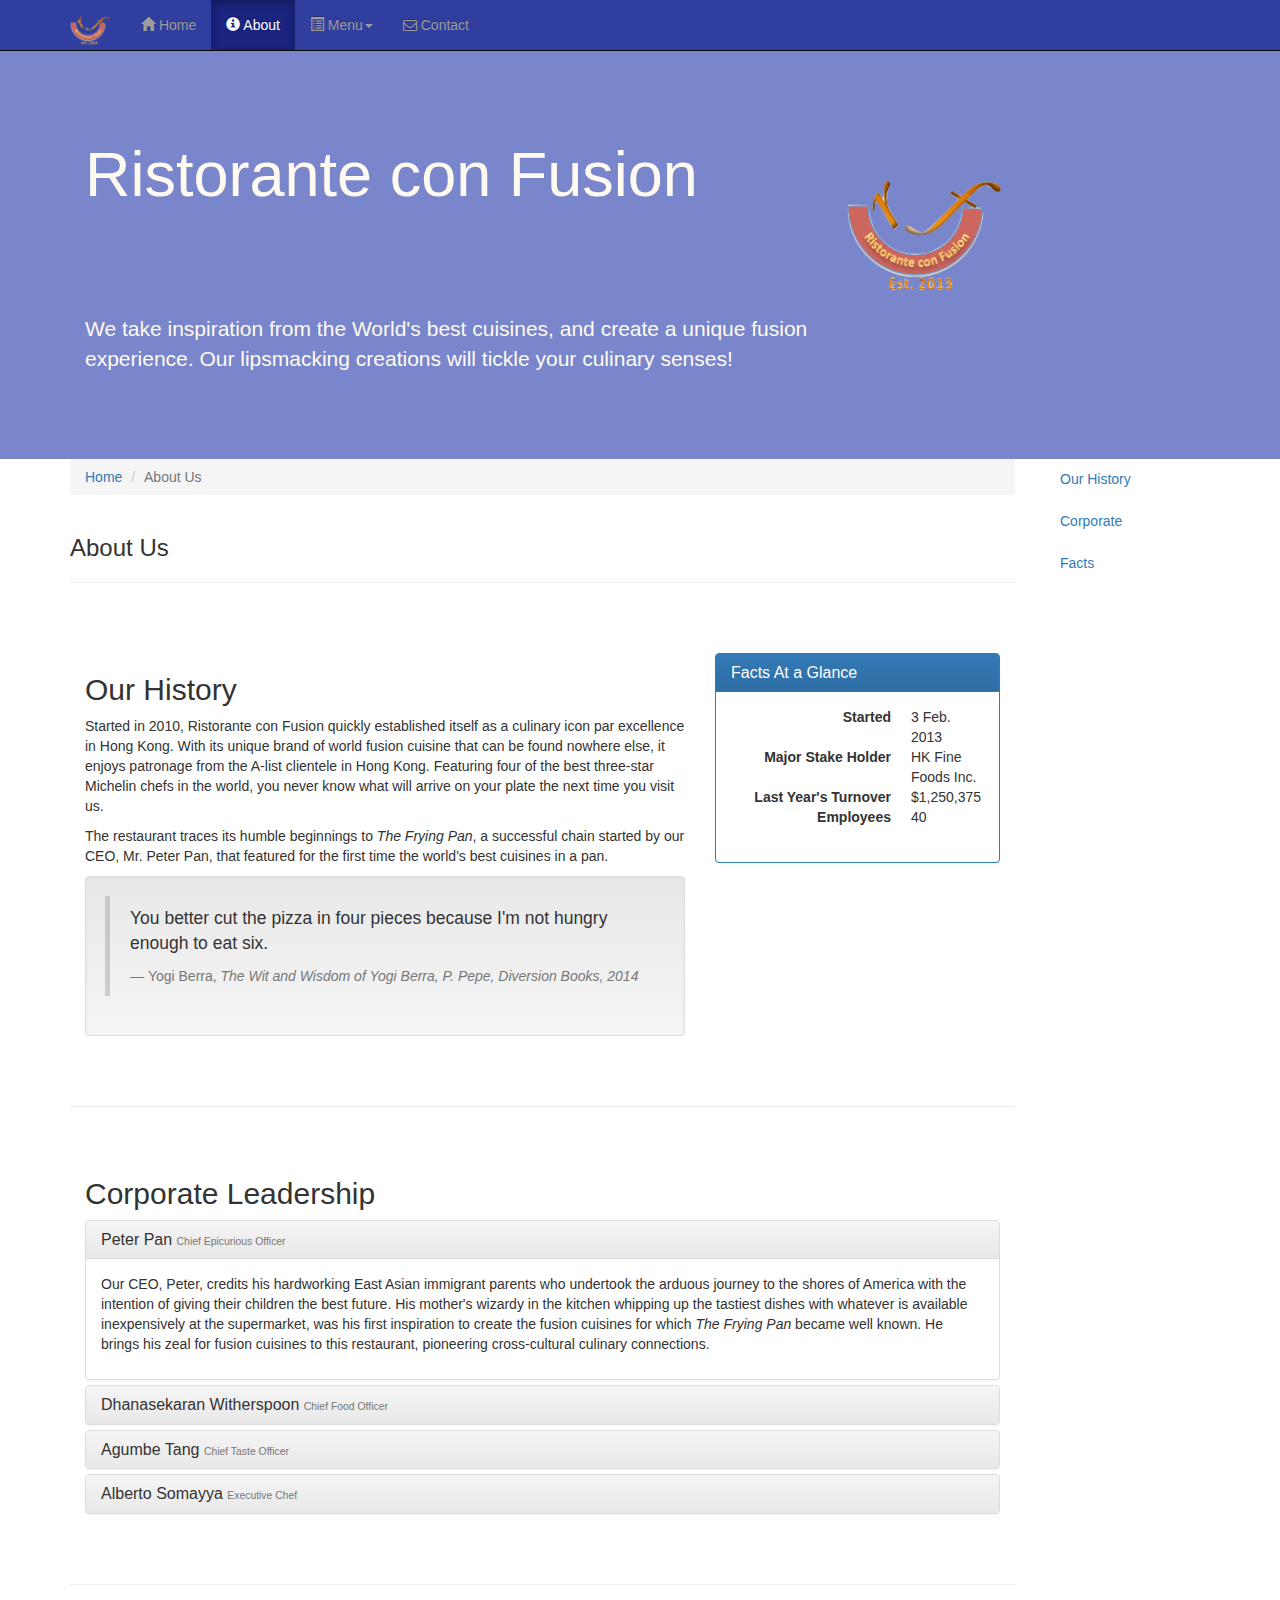
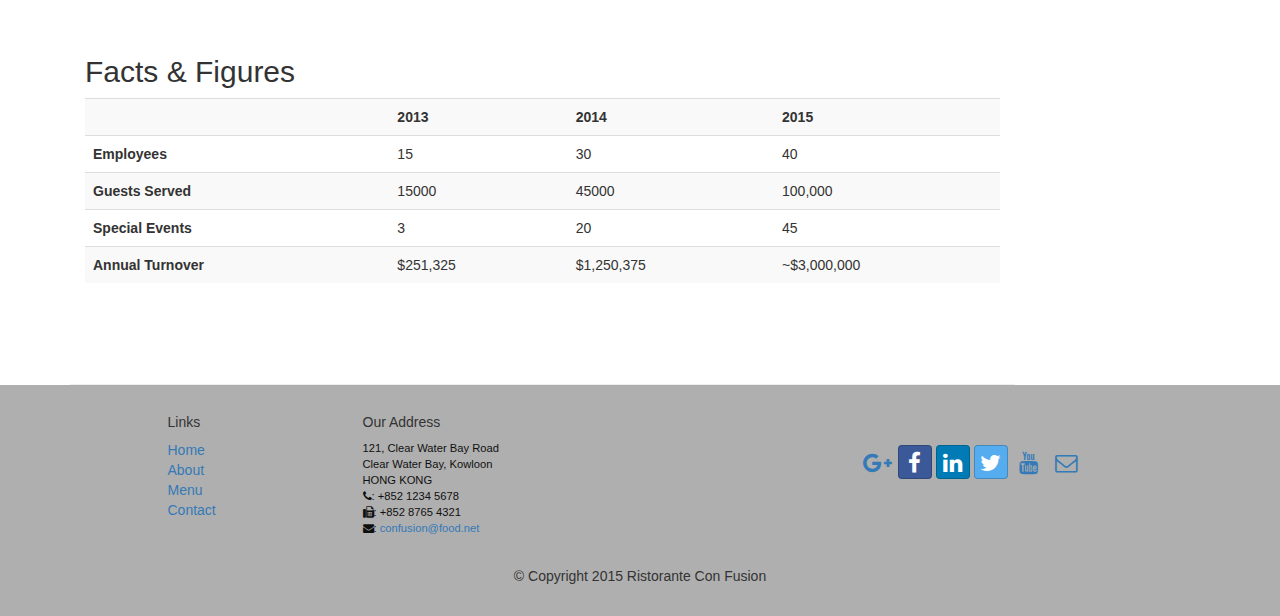
==== commit 3b8409ff: "Scrollspy and Affix" ====
--- a/conFusion/aboutus.html
+++ b/conFusion/aboutus.html
@@ -13,7 +13,8 @@
     <link href="css/mystyles.css" rel="stylesheet">
 </head>
 
-<body>
+<body data-spy="scroll" data-target="#myScrollspy" data-offset="200">
+
     <nav class="navbar navbar-inverse navbar-fixed-top" role="navigation">
         <div class="container">
             <div class="navbar-header">
@@ -73,22 +74,24 @@
     </header>
 
     <div class="container">
-        <div>
-            <div>
+        <div class="row">
+        <div class="col-xs-12 col-sm-10">
+        <div class="row">
+            <div class="col-xs-12">
               <ol class="breadcrumb">
                 <li><a href="index.html">Home</a></li>
                 <li class="active">About Us</li>
               </ol>
             </div>
 
-            <div>
+            <div class="col-xs-12">
                <h3>About Us</h3>
                <hr>
             </div>
         </div>
 
-        <div class="row row-content">
-            <div class="col-xs-12 col-sm-8">
+        <div id="history" class="row row-content">
+            <div class="col-xs-12 col-sm-6 col-lg-8">
                 <h2>Our History</h2>
                 <p>Started in 2010, Ristorante con Fusion quickly established itself as a culinary icon par excellence in Hong Kong. 
                     With its unique brand of world fusion cuisine that can be found nowhere else, it enjoys patronage from the A-list clientele in Hong Kong.  
@@ -108,8 +111,8 @@
 
             </div>
             
-            <div class="col-xs-12 col-sm-4">
-                <p style="padding:20px;"></p>
+            <div class="col-xs-12 col-sm-6 col-lg-4">
+                
                 <div class="panel panel-primary">
                     <div class="panel-heading">
                         <h3 class="panel-title">Facts At a Glance</h3>
@@ -132,30 +135,28 @@
         </div>
 
 
-        <div class="row row-content">
-
-            <h2>Corporate Leadership</h2>
+        <div id="corporate" class="row row-content">
             
-            <div class="col-xs-12 col-sm-9">
-                <ul class="nav nav-tabs" role="tablist">
-                    <li role="presentation" class="active">
-                    <a href="#peter" aria-controls="peter"
-                     role="tab" data-toggle="tab">Peter Pan, CEO</a></li>
-                    <li role="presentation"><a href="#danny"
-                     aria-controls="danny" role="tab"
-                     data-toggle="tab">Danny Witherspoon, CFO</a></li>
-                    <li role="presentation"><a href="#agumbe"
-                     aria-controls="agumbe" role="tab"
-                     data-toggle="tab">Agumbe Tang, CTO</a></li>
-                    <li role="presentation"><a href="#alberto"
-                     aria-controls="alberto" role="tab"
-                     data-toggle="tab">Alberto Somayya, Exec. Chef</a></li>
-                </ul>
-
-                <div class="tab-content">
-                    <div role="tabpanel" id="peter" class="tab-pane fade in active">
-                        <h3>Peter Pan <small>Chief Epicurious Officer</small></h3>
-                        <p>Our CEO, Peter, credits his hardworking East Asian immigrant parents who undertook 
+            <div class="col-xs-12 ">
+
+                <h2>Corporate Leadership</h2>
+
+                <div class="panel-group" id="accordion"
+                      role="tablist" aria-multiselectable="true">
+
+                      <div class="panel panel-default">
+                        <div class="panel-heading" role="tab" id="headingPeter">
+                            <h3 class="panel-title">
+                                <a role="button" data-toggle="collapse"
+                                     data-parent="#accordion" href="#peter"
+                                     aria-expanded="true" aria-controls="peter">
+                                    Peter Pan <small>Chief Epicurious Officer</small></a>
+                            </h3>
+                        </div>
+                        <div role="tabpanel" class="panel-collapse collapse in"
+                             id="peter"    aria-labelledby="headingPeter">
+                            <div class="panel-body">
+                                <p>Our CEO, Peter, credits his hardworking East Asian immigrant parents who undertook 
                             the arduous journey to the shores of America with the intention of giving their 
                             children the best future. His mother's wizardy in the kitchen whipping up the 
                             tastiest dishes with whatever is available inexpensively at the supermarket, was 
@@ -163,43 +164,78 @@
                             <em>The Frying Pan</em> 
                             became well known. He brings his zeal for fusion cuisines to this restaurant, 
                             pioneering cross-cultural culinary connections.</p>
-                    </div>
-
-                    <div role="tabpanel" id="danny" class="tab-pane fade">
-                        <h3>Dhanasekaran Witherspoon <small>Chief Food Officer</small></h3>
-                        <p>Our CFO, Danny, as he is affectionately referred to by his colleagues, comes from 
+                            </div>
+                        </div>
+                    </div>
+
+                    <div class="panel panel-default">
+                        <div class="panel-heading" role="tab" id="headingDanny">
+                            <h3 class="panel-title">
+                                <a class="collapsed" role="button" data-toggle="collapse"
+                                     data-parent="#accordion" href="#danny"
+                                     aria-expanded="false" aria-controls="danny">
+                                    Dhanasekaran Witherspoon <small>Chief Food Officer</small></a>
+                            </h3>
+                        </div>
+                        <div role="tabpanel" class="panel-collapse collapse"
+                             id="danny"    aria-labelledby="headingDanny">
+                            <div class="panel-body">
+                                <p>Our CFO, Danny, as he is affectionately referred to by his colleagues, comes from 
                             a long established family tradition in farming and produce. His experiences growing 
                             up on a farm in the Australian outback gave him great appreciation for varieties of 
                             food sources. As he puts it in his own words, 
                             <em>Everything that runs, wins, and everything that stays, pays!</em></p>
-                    </div>
-
-                    <div role="tabpanel" id="agumbe" class="tab-pane fade">
-                        <h3>Agumbe Tang <small>Chief Taste Officer</small></h3>
-                        <p>Blessed with the most discerning gustatory sense, Agumbe, our CFO, personally ensures
+                            </div>
+                        </div>
+                    </div>
+                    <div class="panel panel-default">
+                        <div class="panel-heading" role="tab" id="headingAgumbe">
+                            <h3 class="panel-title">
+                                <a class="collapsed" role="button" data-toggle="collapse"
+                                     data-parent="#accordion" href="#agumbe"
+                                     aria-expanded="false" aria-controls="agumbe">
+                                    Agumbe Tang <small>Chief Taste Officer</small></a>
+                            </h3>
+                        </div>
+                        <div role="tabpanel" class="panel-collapse collapse"
+                             id="agumbe"    aria-labelledby="headingAgumbe">
+                            <div class="panel-body">
+                                <p>Blessed with the most discerning gustatory sense, Agumbe, our CFO, personally ensures
                              that every dish that we serve meets his exacting tastes. Our chefs dread the tongue 
                              lashing that ensues if their dish does not meet his exacting standards. He lives by his motto, 
-                             <em>You click only if you survive my lick.</em></p>
-                    </div>
-
-                    <div role="tabpanel" id="alberto" class="tab-pane fade">
-                        <h3>Alberto Somayya <small>Executive Chef</small></h3>
-                        <p>Award winning three-star Michelin chef with wide International experience having worked closely 
+                             <em>You click only if you survive my lick.</em></em></p>
+                            </div>
+                        </div>
+                    </div>
+                    <div class="panel panel-default">
+                        <div class="panel-heading" role="tab" id="headingAlberto">
+                            <h3 class="panel-title">
+                                <a class="collapsed" role="button" data-toggle="collapse"
+                                     data-parent="#accordion" href="#alberto"
+                                     aria-expanded="false" aria-controls="alberto">
+                                    Alberto Somayya <small>Executive Chef</small></a>
+                            </h3>
+                        </div>
+                        <div role="tabpanel" class="panel-collapse collapse"
+                             id="alberto"    aria-labelledby="headingAlberto">
+                            <div class="panel-body">
+                                <p>Award winning three-star Michelin chef with wide International experience having worked closely 
                             with whos-who in the culinary world, he specializes in creating mouthwatering Indo-Italian 
                             fusion experiences. He says, 
                             <em>Put together the cuisines from the two craziest cultures, and you get a winning hit! Amma Mia!</em></p>
-                    </div>
-
-                </div>
-            </div>
-            
-             <div class="col-xs-12 col-sm-3">
-                <p style="padding:20px;"></p>
-            </div>
+                            </div>
+                        </div>
+                    </div>
+
+                </div>
+
+            </div>
+
        </div>
 
-        <div class="row row-content">
-            <div class="col-xs-12 col-sm-9">
+
+        <div id="facts" class="row row-content">
+            <div class="col-xs-12">
                 <h2>Facts &amp; Figures</h2>
                 <div class="table-responsive">
                 <table class="table table-striped">
@@ -235,16 +271,23 @@
                     </tr>
                 </table>
                 </div>
-
-
-            </div>
-             <div class="col-xs-12 col-sm-3">
-                <p style="padding:20px;"></p>
-            </div>
-       </div> 
-
-
+            </div>
+        </div>
+        </div>
+
+            <nav class="hidden-xs col-sm-2" id="myScrollspy">
+                <ul class="nav nav-pills nav-stacked" data-spy="affix" data-offset-top="400">
+                    <li><a href="#history">Our History</a></li>
+                    <li><a href="#corporate">Corporate</a></li>
+                    <li><a href="#facts">Facts</a></li>
+                </ul>
+            </nav>
+
+        </div>
     </div>
+
+
+
 
     <footer class="row-footer">
         <div class="container">
--- a/conFusion/css/mystyles.css
+++ b/conFusion/css/mystyles.css
@@ -67,4 +67,8 @@
     border-right: 1px solid #ddd;
     border-bottom: 1px solid #ddd;
     padding: 10px;
+}
+
+.affix {
+    top:100px;
 }